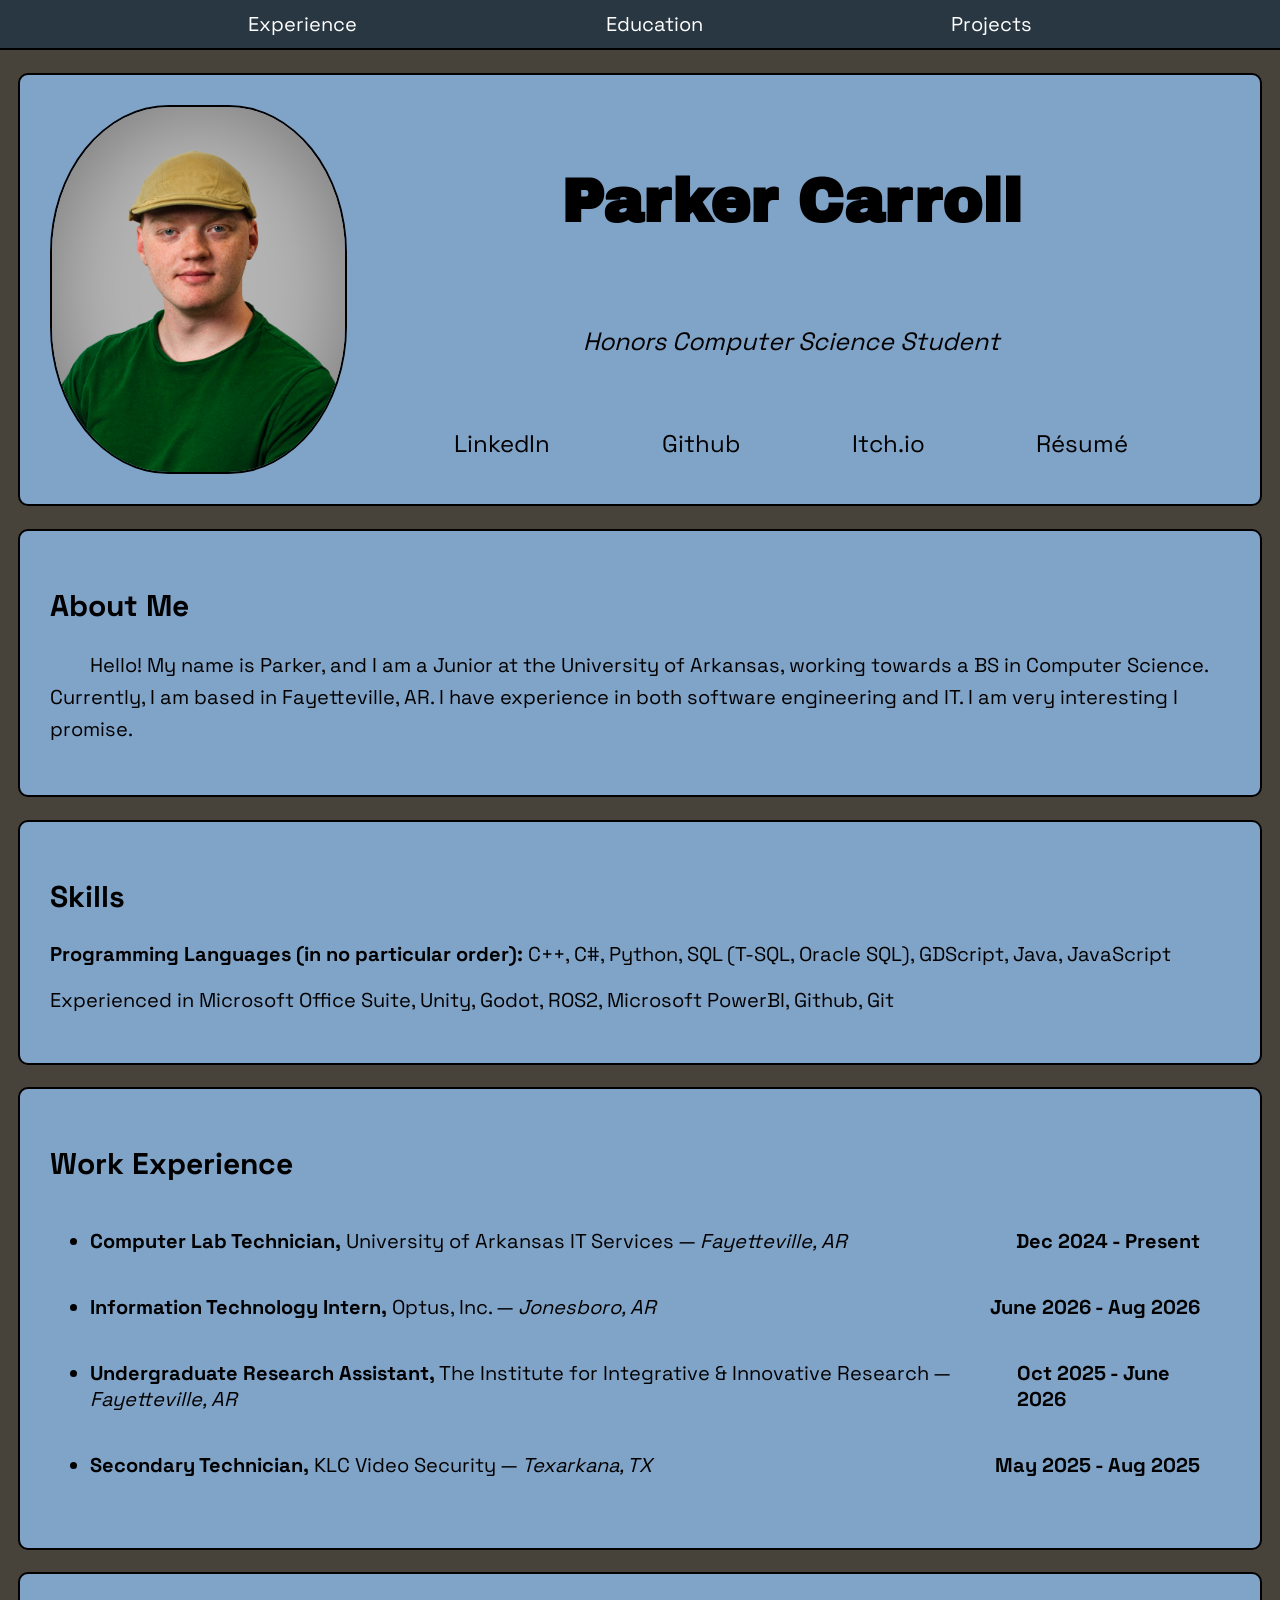
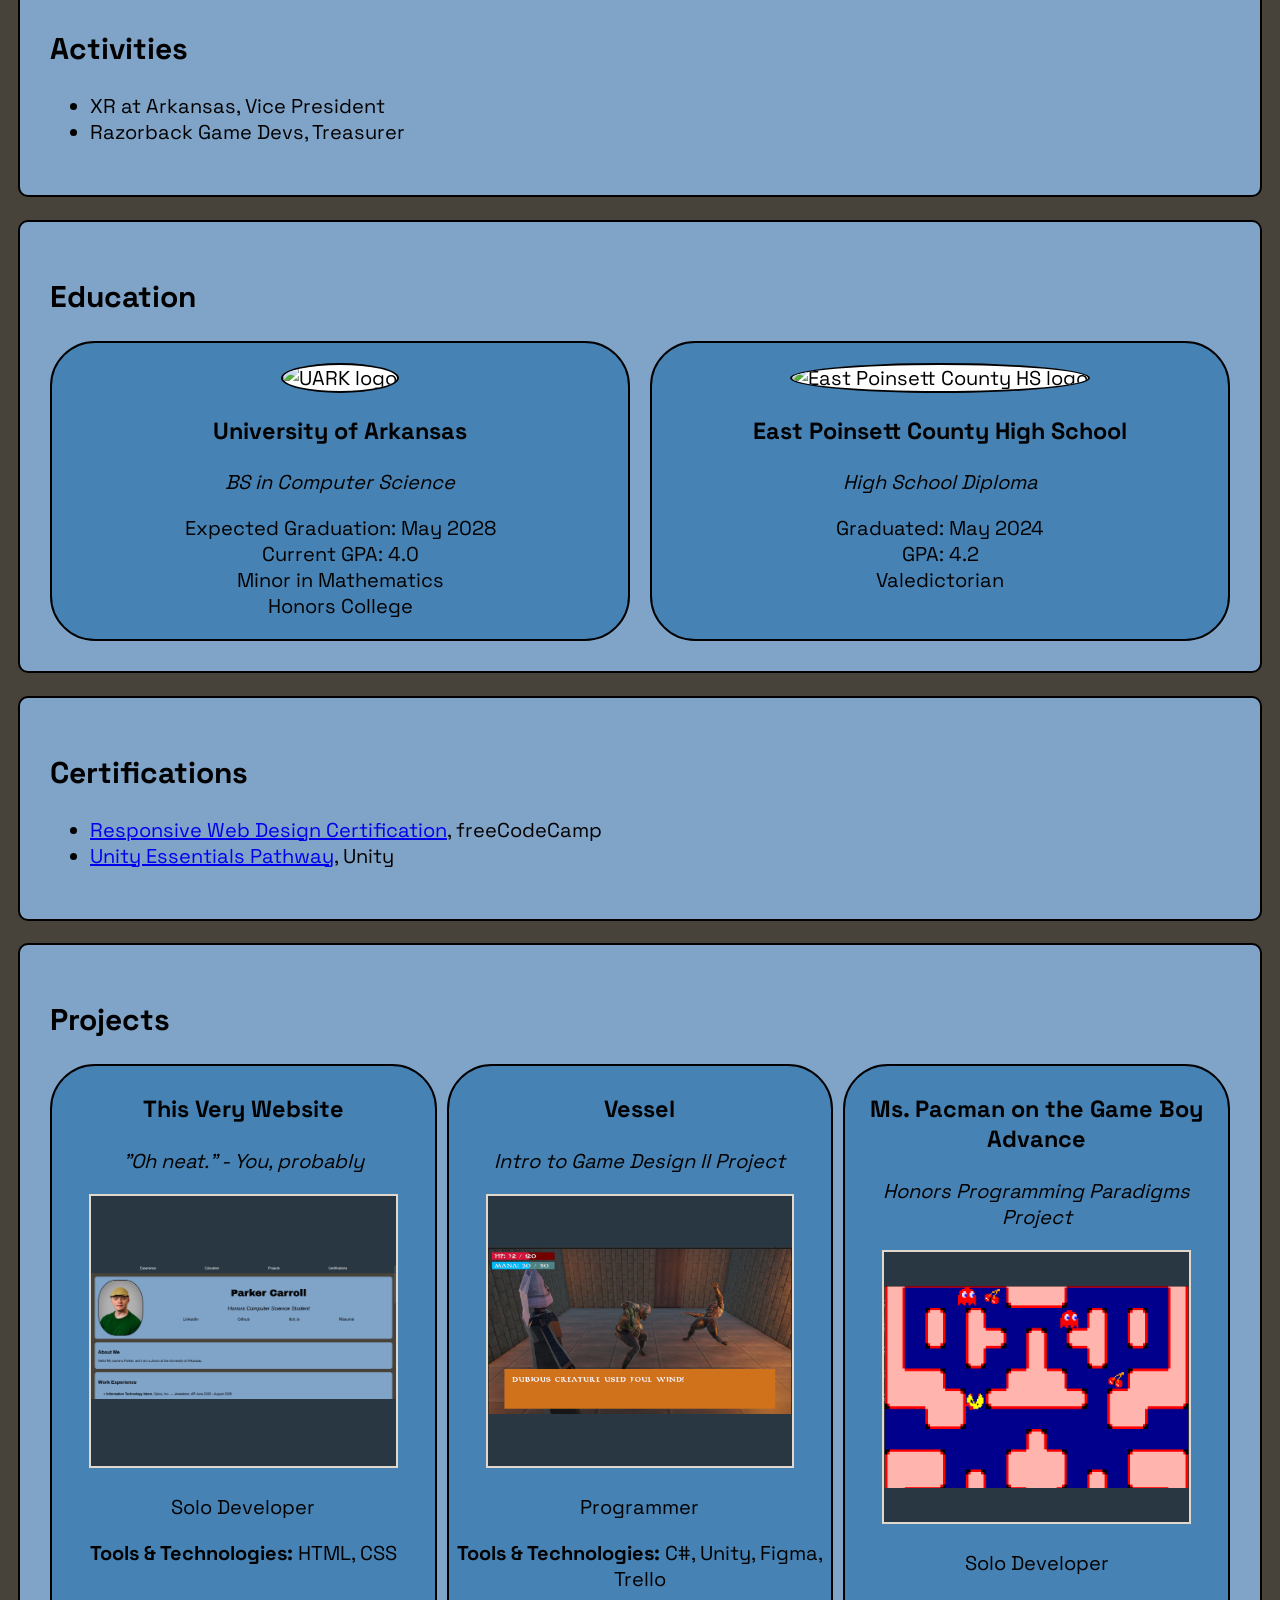
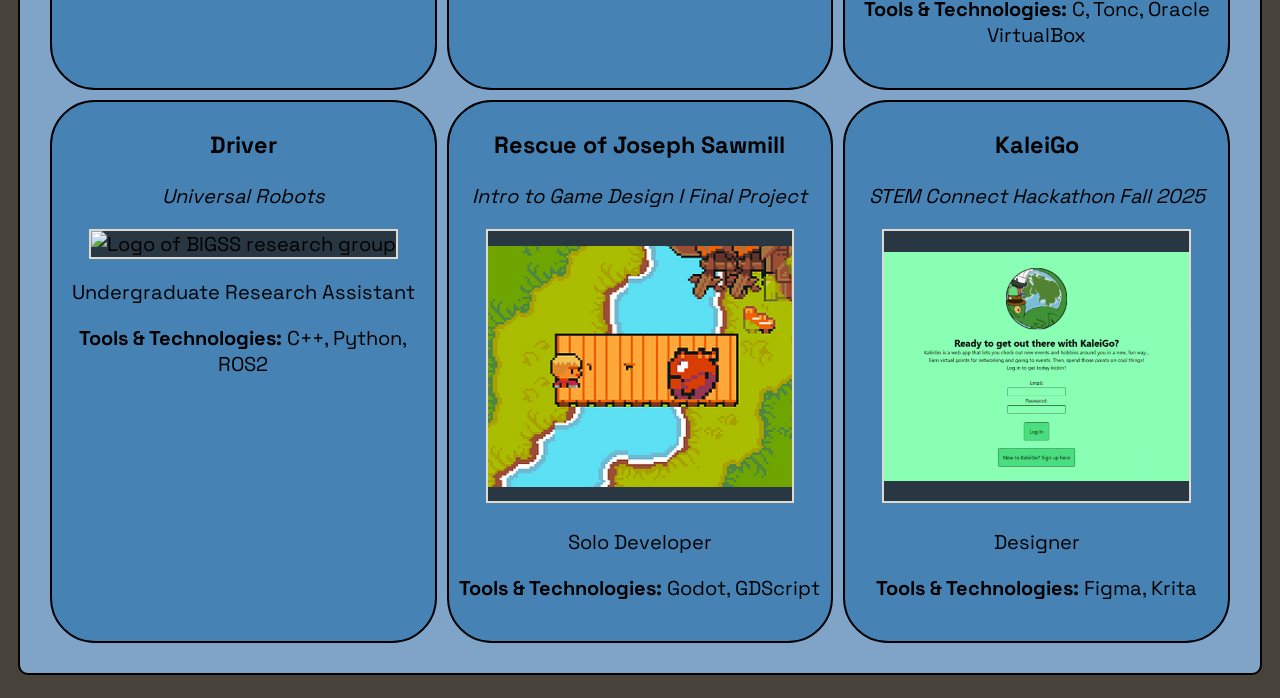
==== index.html @ 0cec453d "Added comments and made minor changes" ====
<!DOCTYPE html>
<html lang="en">

<head>
    <meta charset="utf-8" />
    <meta name="viewport" content="width=device-width, initial-scale=1.0" />
    <meta name="description" content="The portfolio of Parker Carroll.">
    <title>Parker Carroll</title>
    <link rel="stylesheet" href="css/styles.css" />
    <link rel="stylesheet" href="https://fonts.googleapis.com/css2?family=Archivo+Black&display=swap" />
    <link rel="stylesheet" href="https://fonts.googleapis.com/css2?family=Space+Grotesk:wght@300..700&display=swap">
    <link rel="icon" type="image/png" href="assets\images\tempicon.png" />
</head>

<body>
     <!-- Header w/ Navigation Links -->
    <header>
        <nav id="nav-link">
            <a href="#work">Experience</a>
            <a href="#education">Education</a>
            <a href="#projects">Projects</a>
        </nav>
    </header>

    <main>
         <!-- Intro Section -->
        <section id="intro">
            <img src="assets\images\Optus.webp" alt="A professional photo of Parker" id="pfp">
            <div id="intro-text">
                <h1 id="name">Parker Carroll</h1>
                <p id="subtitle">Honors Computer Science Student</p>
                <div id="social-links">
                    <a href="https://www.linkedin.com/in/parkercarr/" target="_blank">LinkedIn</a>
                    <a href="https://github.com/ParkerFunnyman" target="_blank">Github</a>
                    <a href="https://parkerfunnyman.itch.io/" target="_blank">Itch.io</a>
                    <a href="assets\resumes\Parker Carroll Resume.pdf" target="_blank">Résumé</a>
                </div>
            </div>

        </section>

        <!-- About Me Section -->
        <section id="about-me">
            <h2>About Me</h2>
            <p>Hello! My name is Parker, and I am a Junior at the University of Arkansas, working towards a BS in
                Computer Science. Currently, I am based in Fayetteville, AR.
                I have experience in both software engineering and IT. I am very interesting I promise.
            </p>
        </section>

         <!-- Skills Section -->
        <section id="skills">
            <h2>Skills</h2>
            <p><strong>Programming Languages (in no particular order):</strong> C++, C#, Python, SQL (T-SQL, Oracle SQL), GDScript, Java, JavaScript</p>
            <p>Experienced in Microsoft Office Suite, Unity, Godot, ROS2, Microsoft PowerBI, Github, Git</p>
        </section>

        <!-- Work Section -->
        <section id="work">
            <h2>Work Experience</h2>
            <ul>
                <li>
                    <div class="job">
                        <p>
                            <span>Computer Lab Technician,</span>
                            <span> University of Arkansas IT Services —</span>
                            <span> Fayetteville, AR</span>
                        </p>
                        <p><span>Dec 2024 - Present</span></p>
                    </div>
                    <div class="job">
                <li>
                    <div class="job">
                        <p>
                            <span>Information Technology Intern,</span>
                            <span> Optus, Inc. —</span>
                            <span> Jonesboro, AR</span>
                        </p>
                        <p><span>June 2026 - Aug 2026</span></p>
                    </div>
                </li>
                <li>
                    <div class="job">
                        <p>
                            <span>Undergraduate Research Assistant,</span>
                            <span> The Institute for Integrative & Innovative Research —</span>
                            <span> Fayetteville, AR</span>
                        </p>
                        <p><span>Oct 2025 - June 2026</span></p>
                    </div>
                </li>
                <li>
                    <div class="job">
                        <p>
                            <span>Secondary Technician,</span>
                            <span> KLC Video Security —</span>
                            <span> Texarkana, TX</span>
                        </p>
                        <p><span>May 2025 - Aug 2025</span></p>
                    </div>
                </li>
            </ul>
        </section>

         <!-- Activities Section -->
        <section id="activities">
            <h2>Activities</h2>
            <ul>
                <li>
                    XR at Arkansas, Vice President
                </li>
                <li>
                    Razorback Game Devs, Treasurer
                </li>
            </ul>
        </section>

         <!-- Education Section -->
        <section id="education">
            <h2>Education</h2>
            <div id="education-container">
                <div class="school">
                    <img src="https://pbs.twimg.com/profile_images/684063798257254400/IBTeeoKG_400x400.png" alt="UARK logo"
                        class="school-logo" />
                    <h3>University of Arkansas</h3>
                    <p>BS in Computer Science</p>
                    <ul>
                        <li>Expected Graduation: May 2028</li>
                        <li>Current GPA: 4.0</li>
                        <li>Minor in Mathematics</li>
                        <li>Honors College</li>
                    </ul>
                </div>
                <div class="school">
                    <img src="https://cmsv2-assets.apptegy.net/uploads/6183/logo/7321/Poinsett_County__AR_Logo_color.png"
                        alt="East Poinsett County HS logo" />
                    <h3>East Poinsett County High School</h3>
                    <p>High School Diploma</p>
                    <ul>
                        <li>Graduated: May 2024</li>
                        <li>GPA: 4.2</li>
                        <li>Valedictorian</li>
                    </ul>
                </div>
            </div>
        </section>

         <!-- Certifications Section -->
        <section id="certifications">
            <h2>Certifications</h2>
            <ul>
                <li><a href="https://www.freecodecamp.org/certification/pfunnyman/responsive-web-design-v9"
                        target="_blank">Responsive Web Design Certification</a>, freeCodeCamp</li>
                <li><a href="https://www.credly.com/badges/a82318ec-0089-4acd-8765-df71b796dfda/" target="_blank">Unity
                        Essentials Pathway</a>, Unity</li>
            </ul>
        </section>

         <!-- Projects Section -->
        <section id="projects">
            <h2>Projects</h2>
            <div id="project-container">
                <div class="project">
                    <a href="#intro" target="_blank">
                        <h3>This Very Website</h3>
                        <p>"Oh neat." - You, probably</p>
                        <img src="assets\images\TempWebsite.png" alt="Screenshot of the website" />
                    </a>
                    <p>Solo Developer</p>
                    <p><strong>Tools & Technologies:</strong> HTML, CSS</p>
                </div>
                <div class="project">
                    <a href="https://github.com/ParkerFunnyman/gdii-battle-ui-demo/" target="_blank">
                        <h3>Vessel</h3>
                        <p>Intro to Game Design II Project</p>
                        <img src="assets\images\Vessel.png" alt="Screenshot of a battle in Vessel" />
                    </a>
                    <p>Programmer</p>
                    <p><strong>Tools & Technologies:</strong> C#, Unity, Figma, Trello</p>
                </div>
                <div class="project">
                    <a href="https://github.com/ParkerFunnyman/programming-paradigms-honors-project" target="_blank">
                        <h3>Ms. Pacman on the Game Boy Advance</h3>
                        <p>Honors Programming Paradigms Project</p>
                        <img src="assets\images\Honors Project.png"
                            alt="Screenshot of Ms. Pacman game running on a GBA Emulator" />
                    </a>
                    <p>Solo Developer</p>
                    <p><strong>Tools & Technologies:</strong> C, Tonc, Oracle VirtualBox</p>
                </div>
                <div class="project">
                    <a href="https://github.com/uark-i3r-bigss/Universal_Robots_CB2_ROS2_Driver/tree/tempkilted"
                        target="_blank">
                        <h3>Driver</h3>
                        <p>Universal Robots</p>
                        <img src="https://avatars.githubusercontent.com/u/195025045?s=60&v=4"
                            alt="Logo of BIGSS research group" />
                    </a>
                    <p>Undergraduate Research Assistant</p>
                    <p><strong>Tools & Technologies:</strong> C++, Python, ROS2</p>
                </div>
                <div class="project">
                    <a href="https://parkerfunnyman.itch.io/the-rescue-of-joseph-sawmill" target="_blank">
                        <h3>Rescue of Joseph Sawmill</h3>
                        <p>Intro to Game Design I Final Project</p>
                        <img src="assets\images\Joseph Sawmill.png"
                            alt="The preview image of Rescue of Joseph Sawmill" />
                    </a>
                    <p>Solo Developer</p>
                    <p><strong>Tools & Technologies:</strong> Godot, GDScript</p>
                </div>
                <div class="project">
                    <a href="https://github.com/nosesoap/KaleiGo" target="_blank">
                        <h3>KaleiGo</h3>
                        <p>STEM Connect Hackathon Fall 2025</p>
                        <img src="assets\images\KaleiGo.png" alt="Log-in screen for KaleiGo" />
                    </a>
                    <p>Designer</p>
                    <p><strong>Tools & Technologies:</strong> Figma, Krita</p>
                </div>
        </section>
    </main>

    <footer>
    </footer>

</body>

</html>
---- css/styles.css ----
:root {
    /*Color Pallette From https://in.pinterest.com/pin/51580358228009205/*/
    --outer-space: #293742;
    --dark-pastel-blue: #80A3C8;
    --bone: #E0D8CD;
    --wenge: #5E5A51;
    --dark-lava: #47423A;

    --header-height: 50px;
    font-size: 20px;
}

body {
    background-color: var(--dark-lava);
    font-family: "Space Grotesk", sans-serif;
    color: black;
}

/* HEADER */
header {
    box-sizing: border-box;
    position: fixed;
    top: 0;
    left: 0;
    width: 100%;
    height: var(--header-height);
    background-color: var(--outer-space);
    z-index: 999;
    border-bottom: black 2px solid;
}

#nav-link {
    width: 100%;
    height: 100%;
    display: flex;
    align-items: center;
    justify-content: space-evenly;
}

#nav-link a {
    text-decoration: none;
    color: white;
}

#nav-link a:hover {
    color: gray;
}

main {
    margin-top: calc(var(--header-height) + 2.5vh);
}

section {
    background-color: var(--dark-pastel-blue);
    padding: 1.5rem;
    margin: 2.5vh 10px;
    border-radius: 10px;
    border: black 2px solid;
}

/* INTRO */
#intro {
    display: grid;
    grid-template-columns: 1fr 3fr;
    grid-template-areas: "pfp intro-text";
    gap: 10px;

    text-align: center;
}
#pfp {
    grid-area: "pfp";
    border: black 2px solid;
    border-radius: 40%;
    margin-right: 25px;
    max-width: 100%;
}

#intro-text{
    grid-area: "intro-text";
    display: flex;
    flex-direction: column;
    justify-content: space-evenly;
}

#name {
    font-family: "Archivo Black", sans-serif;
    font-size: 3rem;
}

#subtitle {
    font-style: italic;
    font-size: 25px;
}

#social-links {
    margin-top: 3.5%;
    display: flex;
    justify-content: space-evenly;
    font-size: 1.2rem;
    flex-wrap: wrap;
    gap: 10px;
}

#social-links a {
    color: black;
    text-decoration: none;
}

#social-links a:visited {
    color: black;
}

#social-links a:hover {
    color: white;
}

/* ABOUT ME */
#about-me p {
    text-indent: 2em;
    line-height: 1.6em;
}

/* WORK EXPERIENCE */

.job {
    display: flex;
    width: 100%;
}

.job p {
    margin-right: 1.5em;
}

.job span:first-child {
    font-weight: bold;
}

.job span:nth-child(3) {
    font-style: italic;
}

.job p:last-child {
    margin-left: auto;
}

/* EDUCATION */

#education-container{
    display: grid;
    grid-template-columns: 1fr 1fr;
    gap: 20px;
}

.school{
    border: black 2px solid;
    border-radius: 5vh;
    background-color: steelblue;
    text-align: center;
    padding: 20px;
}

.school img{
    width: min(30vh, 30vw, calc(50% - 40px));
    height: min(30vh, 30wv, calc(50% - 40px));
    border-radius: 50%;
    background-color: white;
    border: black 2px solid;
}

.school p{
    font-style: italic;
}

.school ul{
    list-style: none;
    padding: 0;
    margin: 0;
}

/* PROJECTS */
#project-container {
    display: grid;
    grid-template-columns: 1fr 1fr 1fr;
    gap: 10px;
}

.project {
    height: auto;
    border: black 2px solid;
    border-radius: 5vh;
    background-color: steelblue;
    text-align: center;
    padding: 5px 1px 20px 1px;
}

.project img {
    width: 80%;
    height: 30vh;
    object-fit: contain;
    background-color: var(--outer-space);
    border: 2px var(--bone) solid;
}

.project a {
    color: black;
    text-decoration: none;
}

.project a:visited {
    color: black;
}

.project a:hover {
    color: white;
}

.project a:hover img {
    border: 2px white solid;
}

.project a p {
    font-style: italic;
}

footer {
    text-align: center;
}

/* Mobile devices */
@media (max-width: 767px) {
    #pfp {
        height: 25vh;
    }

    #intro {
        overflow: auto;
    }

    #name {
        font-size: 2rem;
    }

    #subtitle {
        font-size: 1rem;
    }

    #project-container {
        display: grid;
        grid-template-columns: 1fr 1fr;
        gap: 10px;
    }

    .project img {
        width: 67%;
    }

}
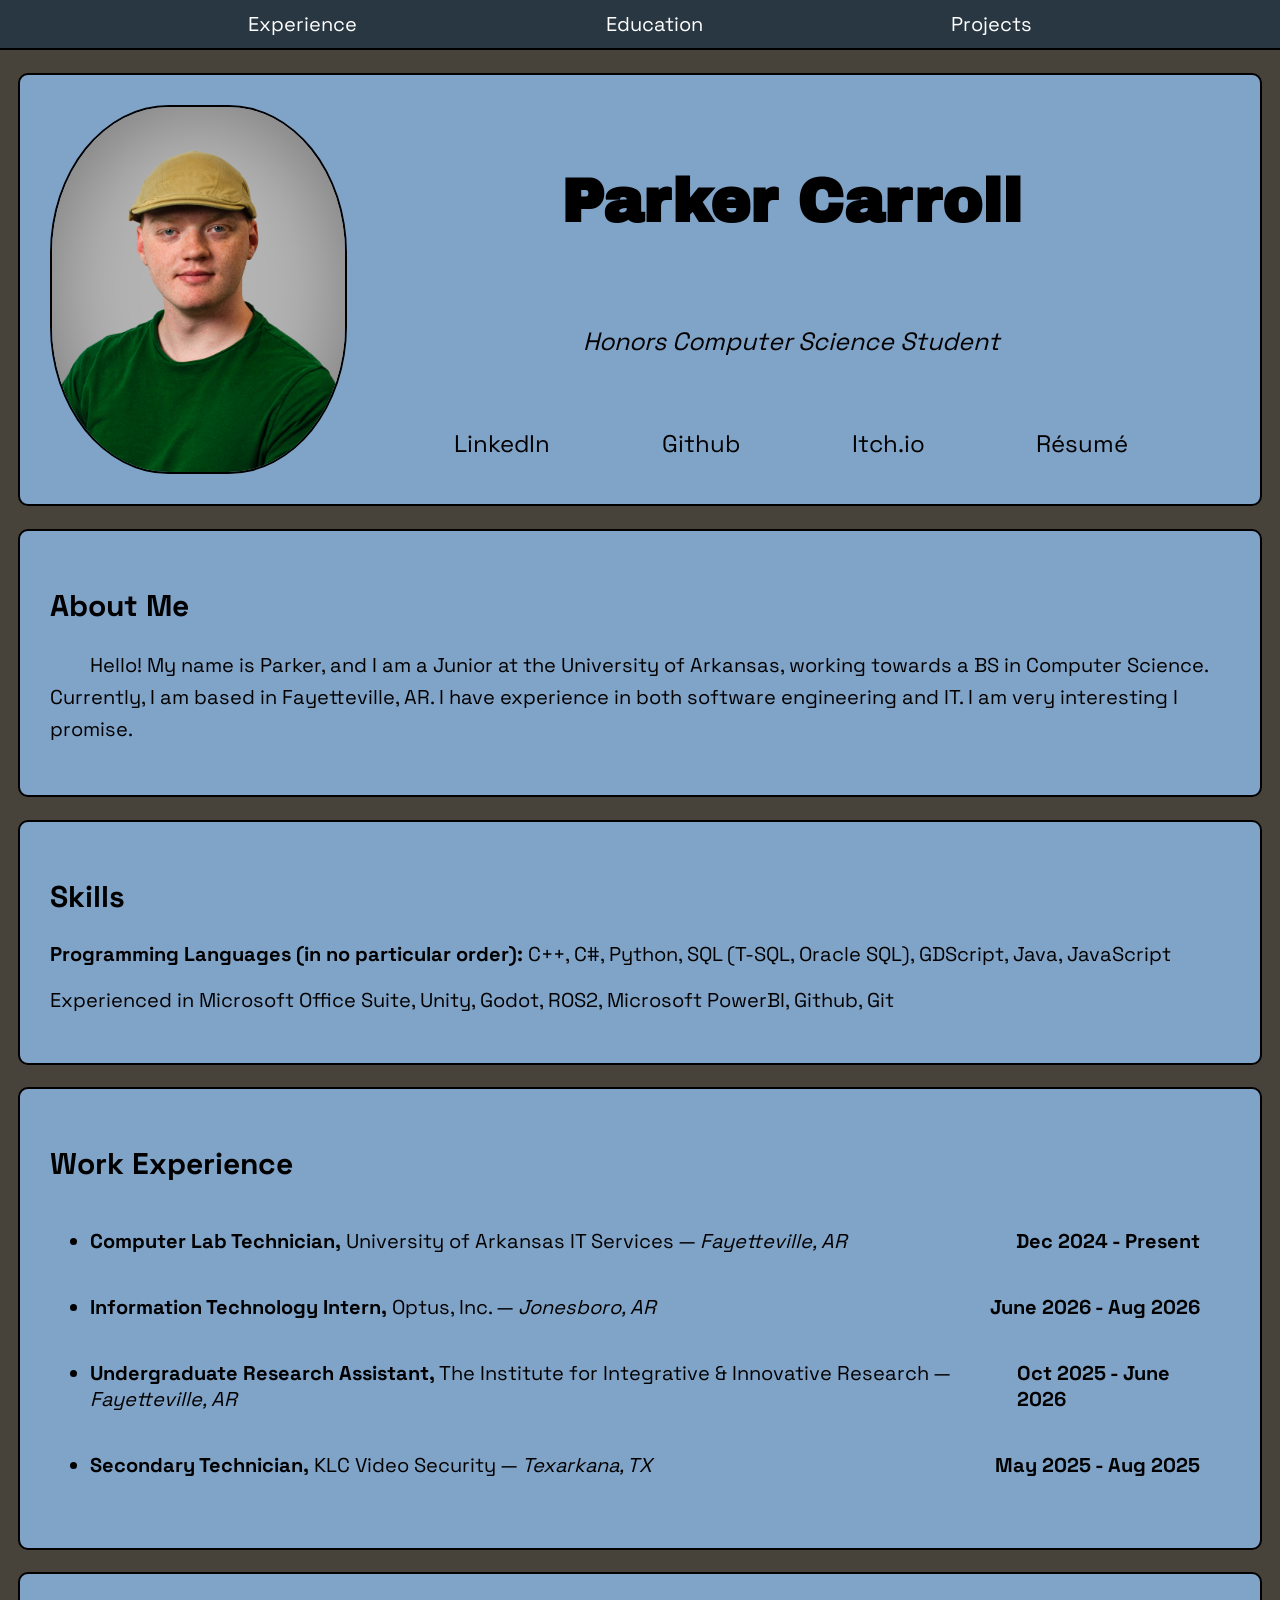
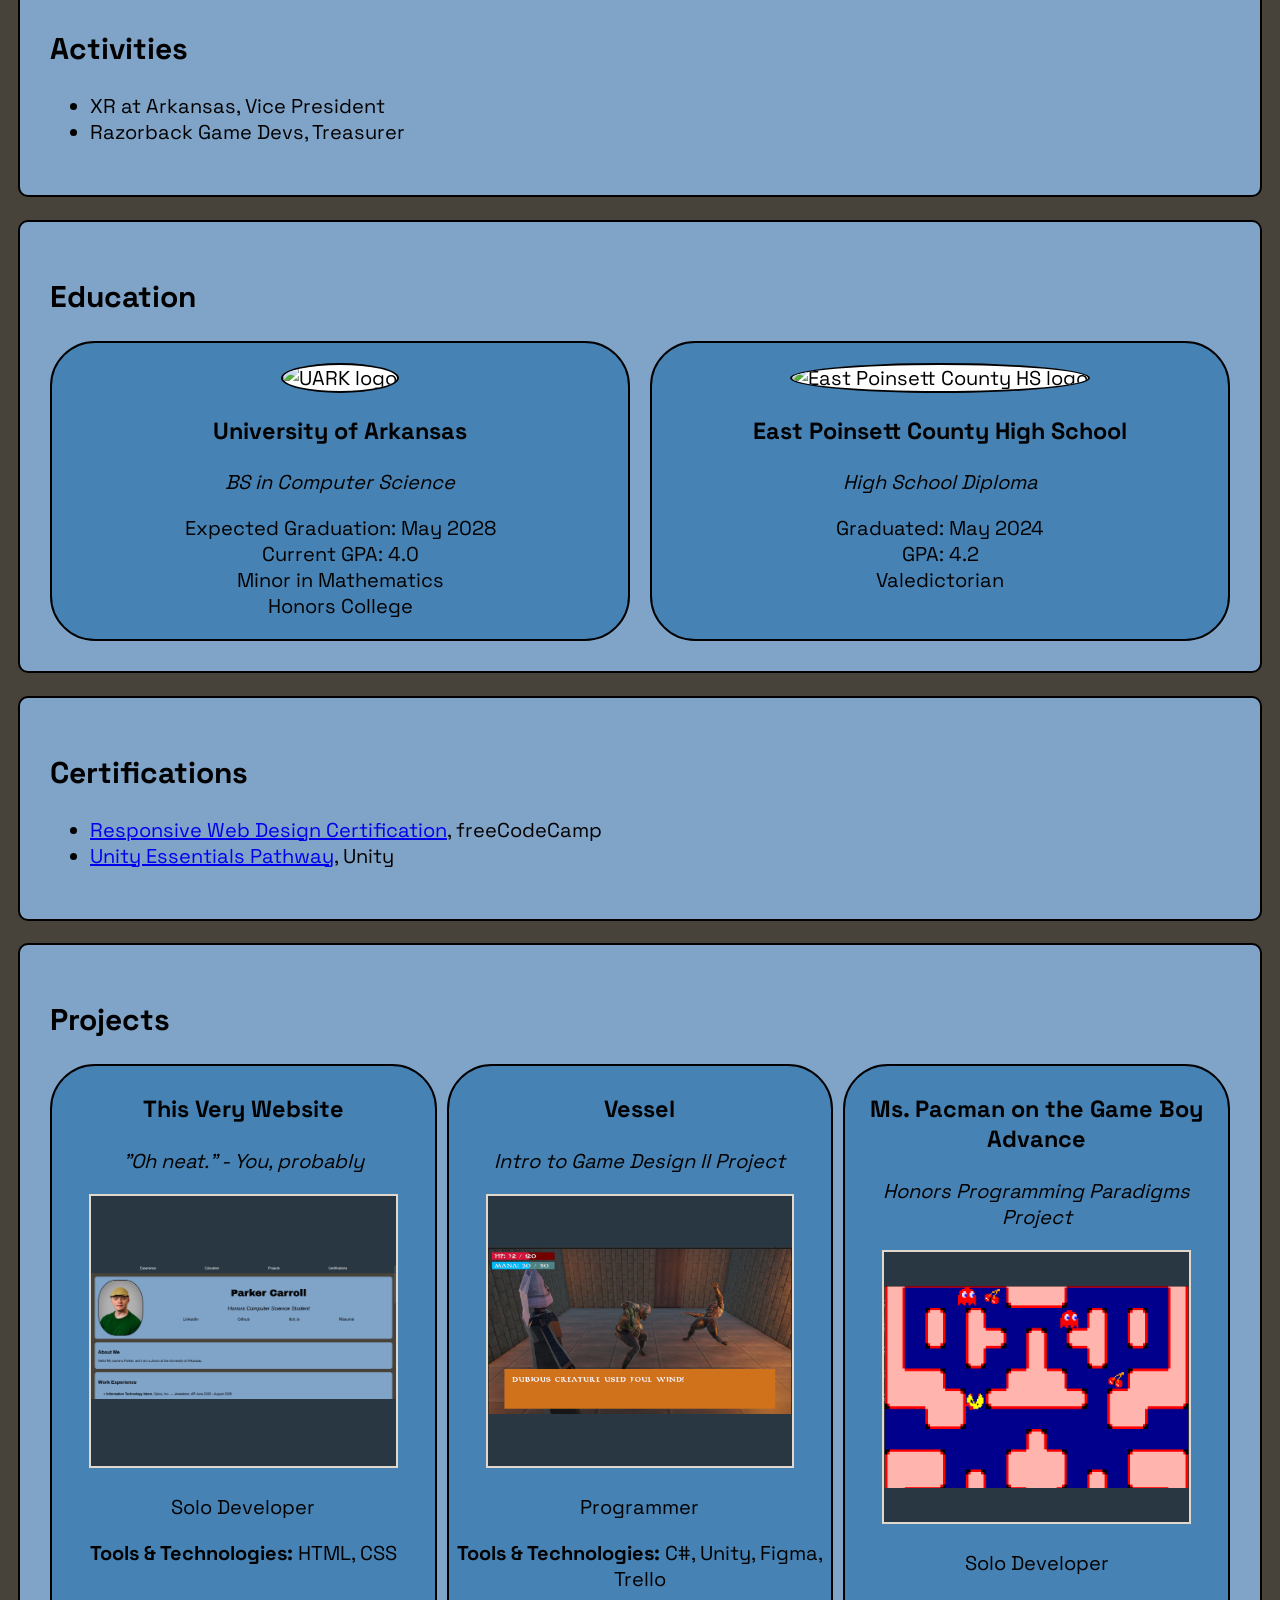
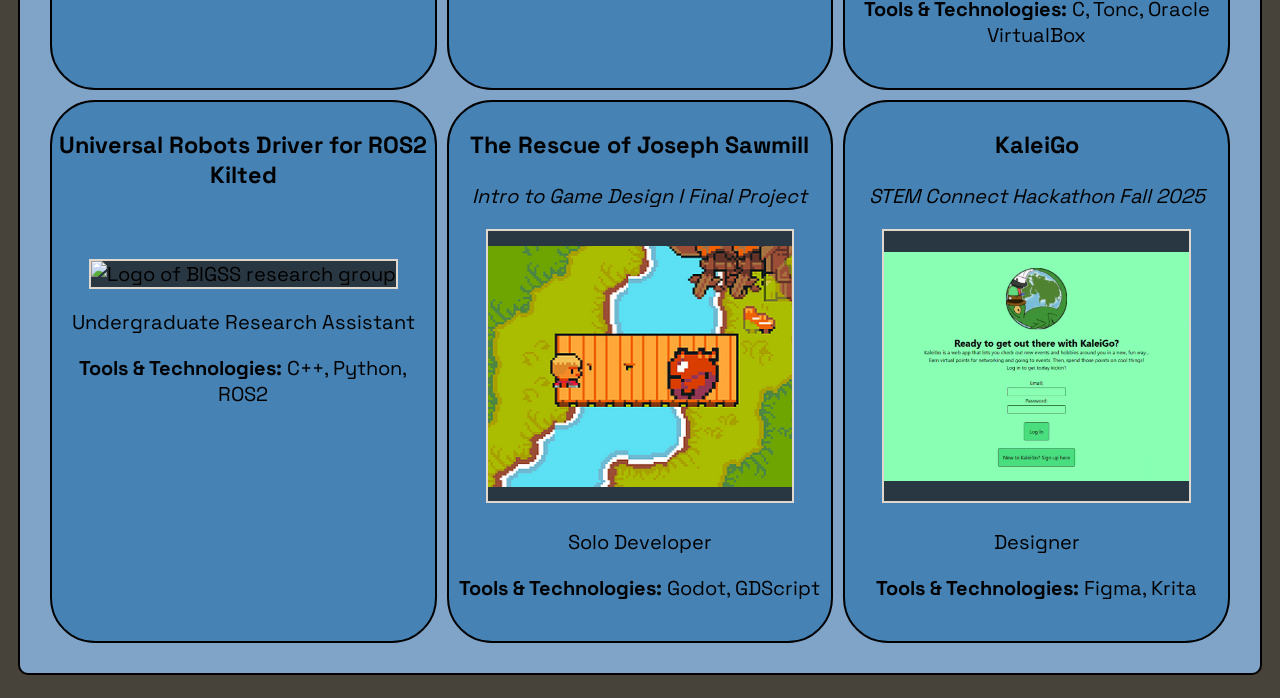
==== commit f949a9bb: "Minor update to Projects section" ====
--- a/index.html
+++ b/index.html
@@ -191,8 +191,8 @@
                 <div class="project">
                     <a href="https://github.com/uark-i3r-bigss/Universal_Robots_CB2_ROS2_Driver/tree/tempkilted"
                         target="_blank">
-                        <h3>Driver</h3>
-                        <p>Universal Robots</p>
+                        <h3>Universal Robots Driver for ROS2 Kilted</h3>
+                        <p><br></p>
                         <img src="https://avatars.githubusercontent.com/u/195025045?s=60&v=4"
                             alt="Logo of BIGSS research group" />
                     </a>
@@ -201,7 +201,7 @@
                 </div>
                 <div class="project">
                     <a href="https://parkerfunnyman.itch.io/the-rescue-of-joseph-sawmill" target="_blank">
-                        <h3>Rescue of Joseph Sawmill</h3>
+                        <h3>The Rescue of Joseph Sawmill</h3>
                         <p>Intro to Game Design I Final Project</p>
                         <img src="assets\images\Joseph Sawmill.png"
                             alt="The preview image of Rescue of Joseph Sawmill" />
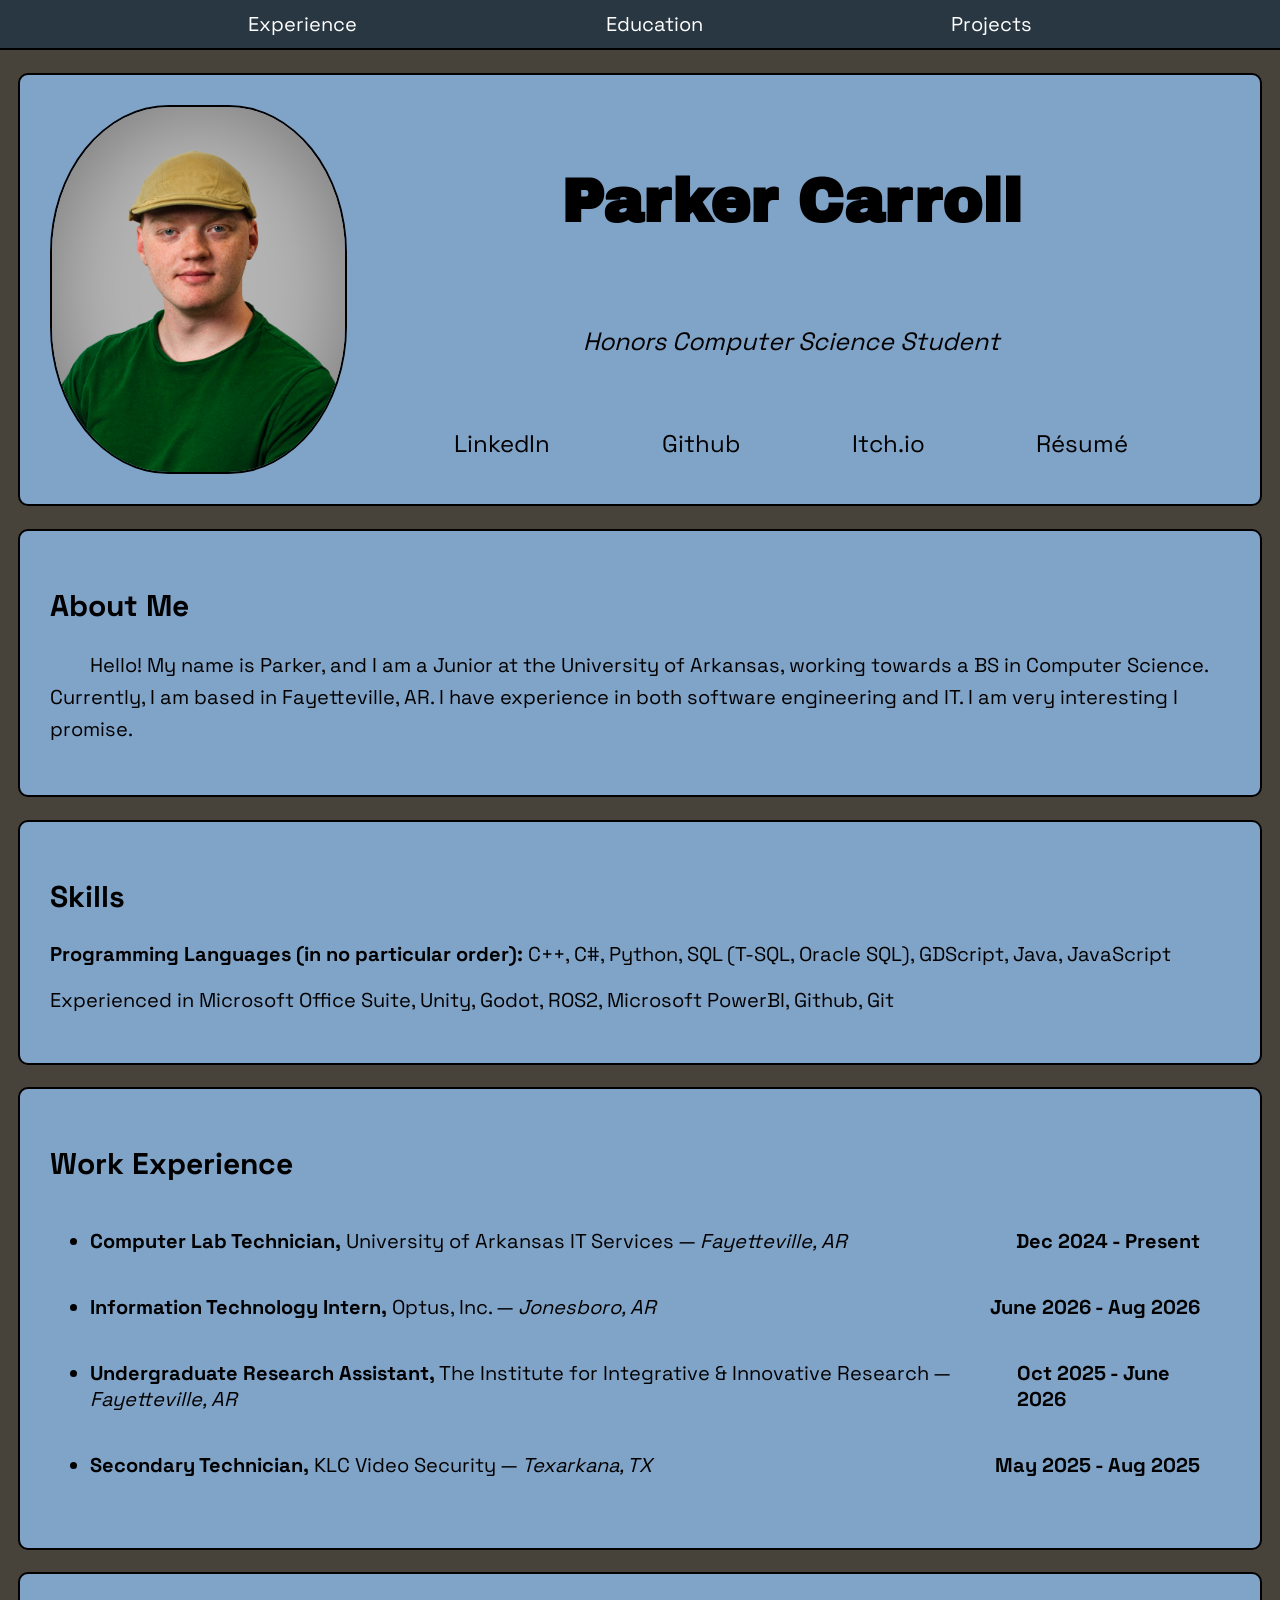
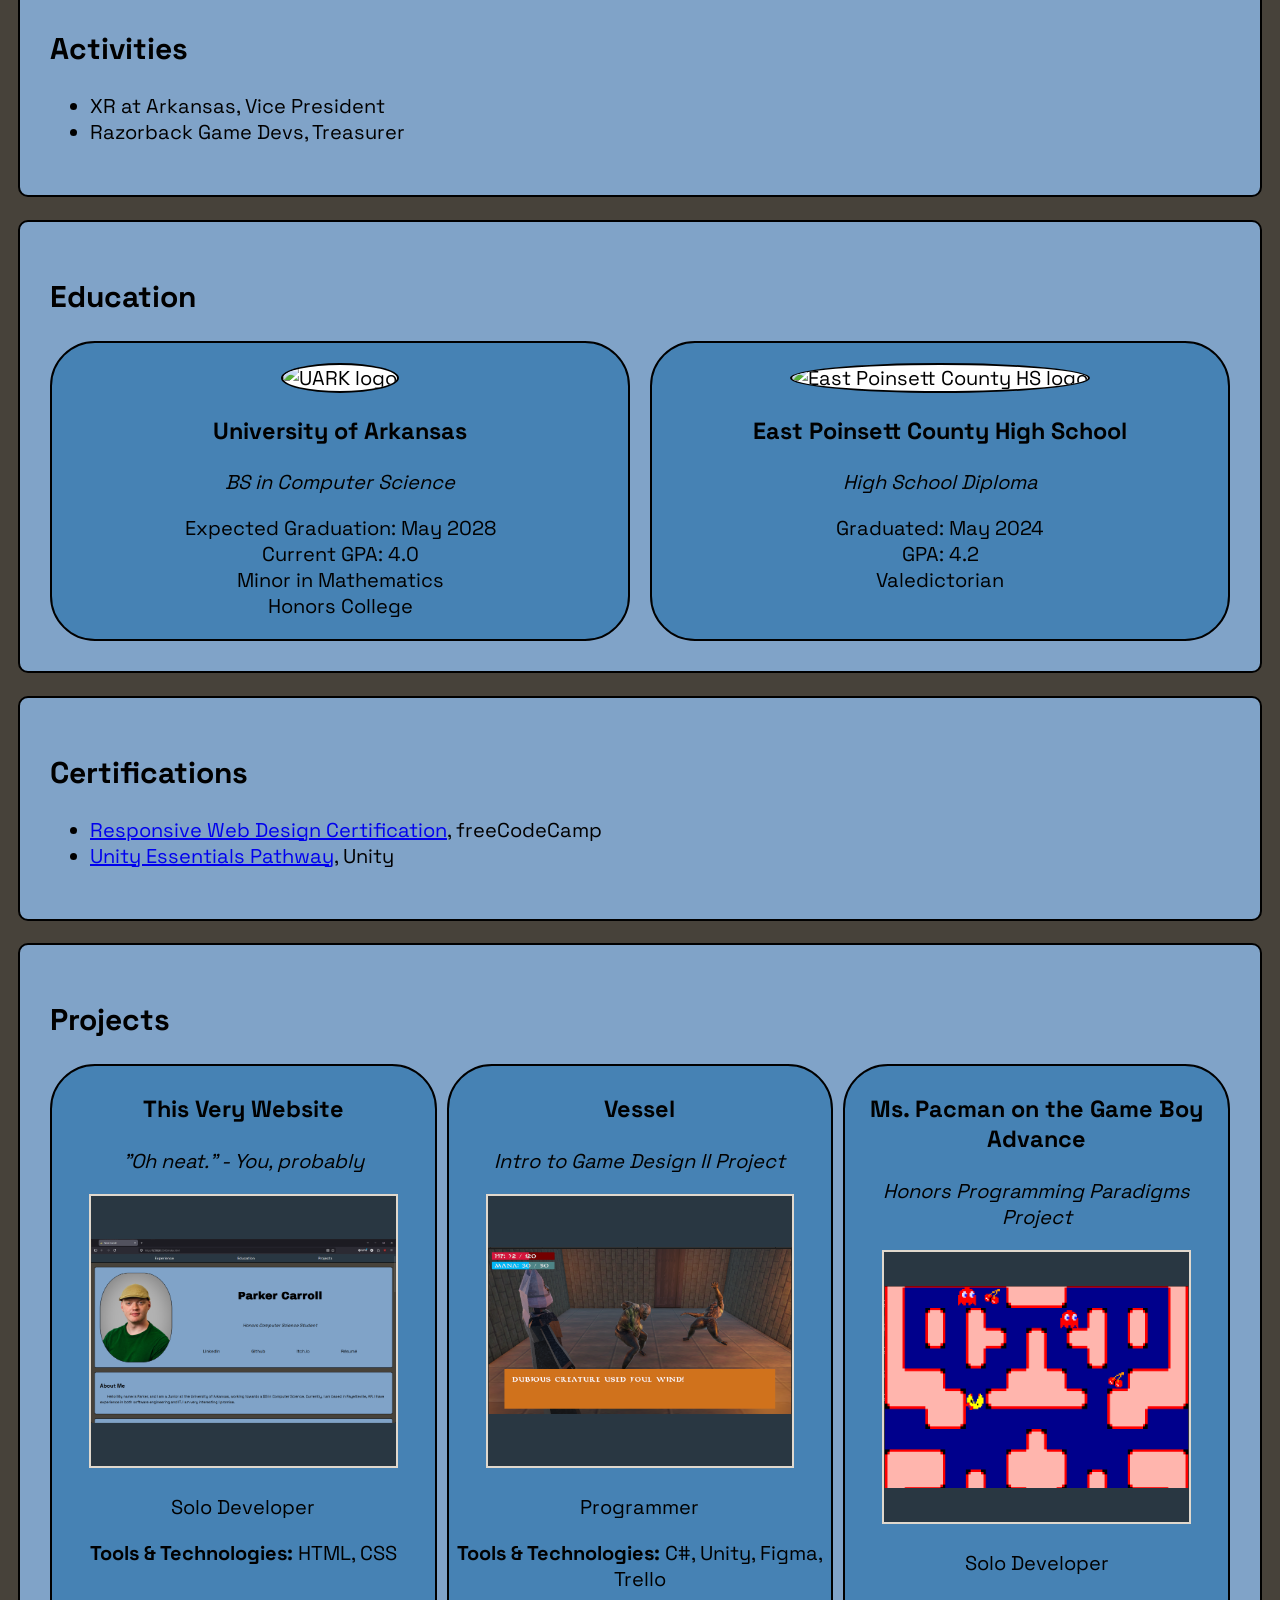
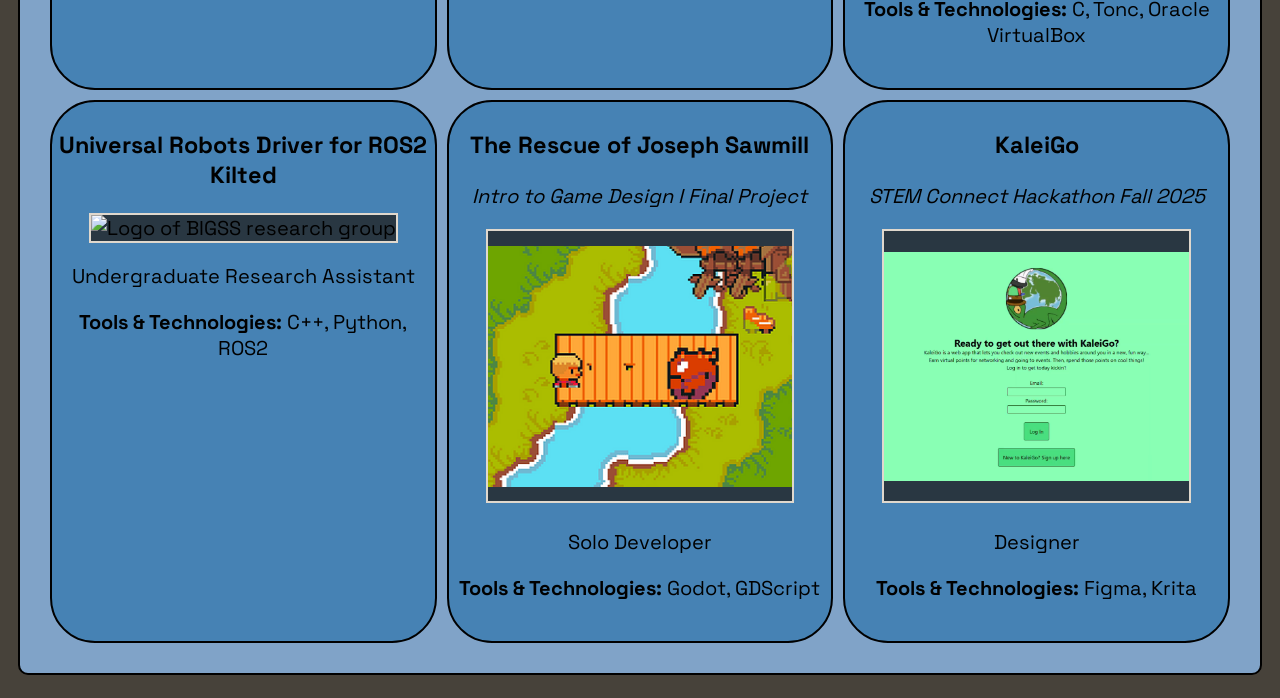
==== commit 0fd7f431: "Updated TempWebsite.png" ====
--- a/index.html
+++ b/index.html
@@ -192,7 +192,7 @@
                     <a href="https://github.com/uark-i3r-bigss/Universal_Robots_CB2_ROS2_Driver/tree/tempkilted"
                         target="_blank">
                         <h3>Universal Robots Driver for ROS2 Kilted</h3>
-                        <p><br></p>
+                        <p></p>
                         <img src="https://avatars.githubusercontent.com/u/195025045?s=60&v=4"
                             alt="Logo of BIGSS research group" />
                     </a>
--- a/css/styles.css
+++ b/css/styles.css
@@ -228,9 +228,6 @@
 
 /* Mobile devices */
 @media (max-width: 767px) {
-    #pfp {
-        height: 25vh;
-    }
 
     #intro {
         overflow: auto;
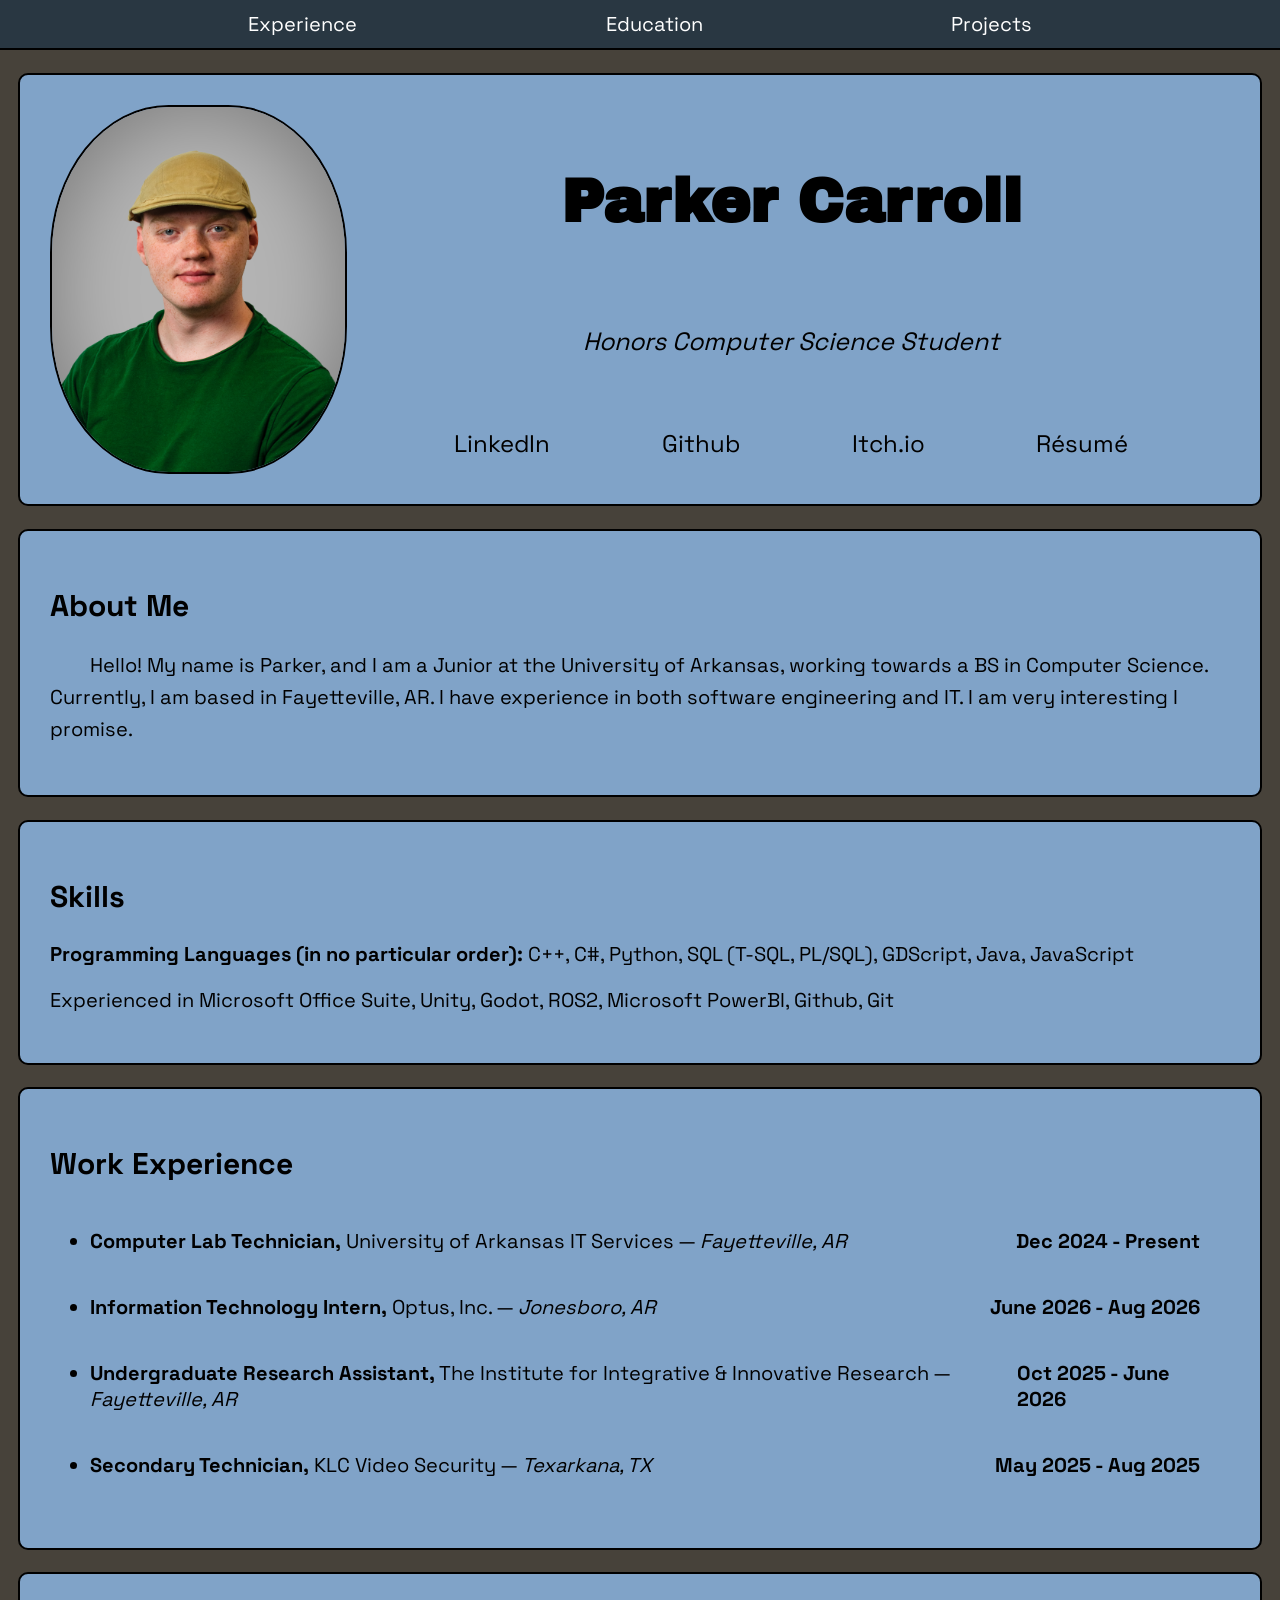
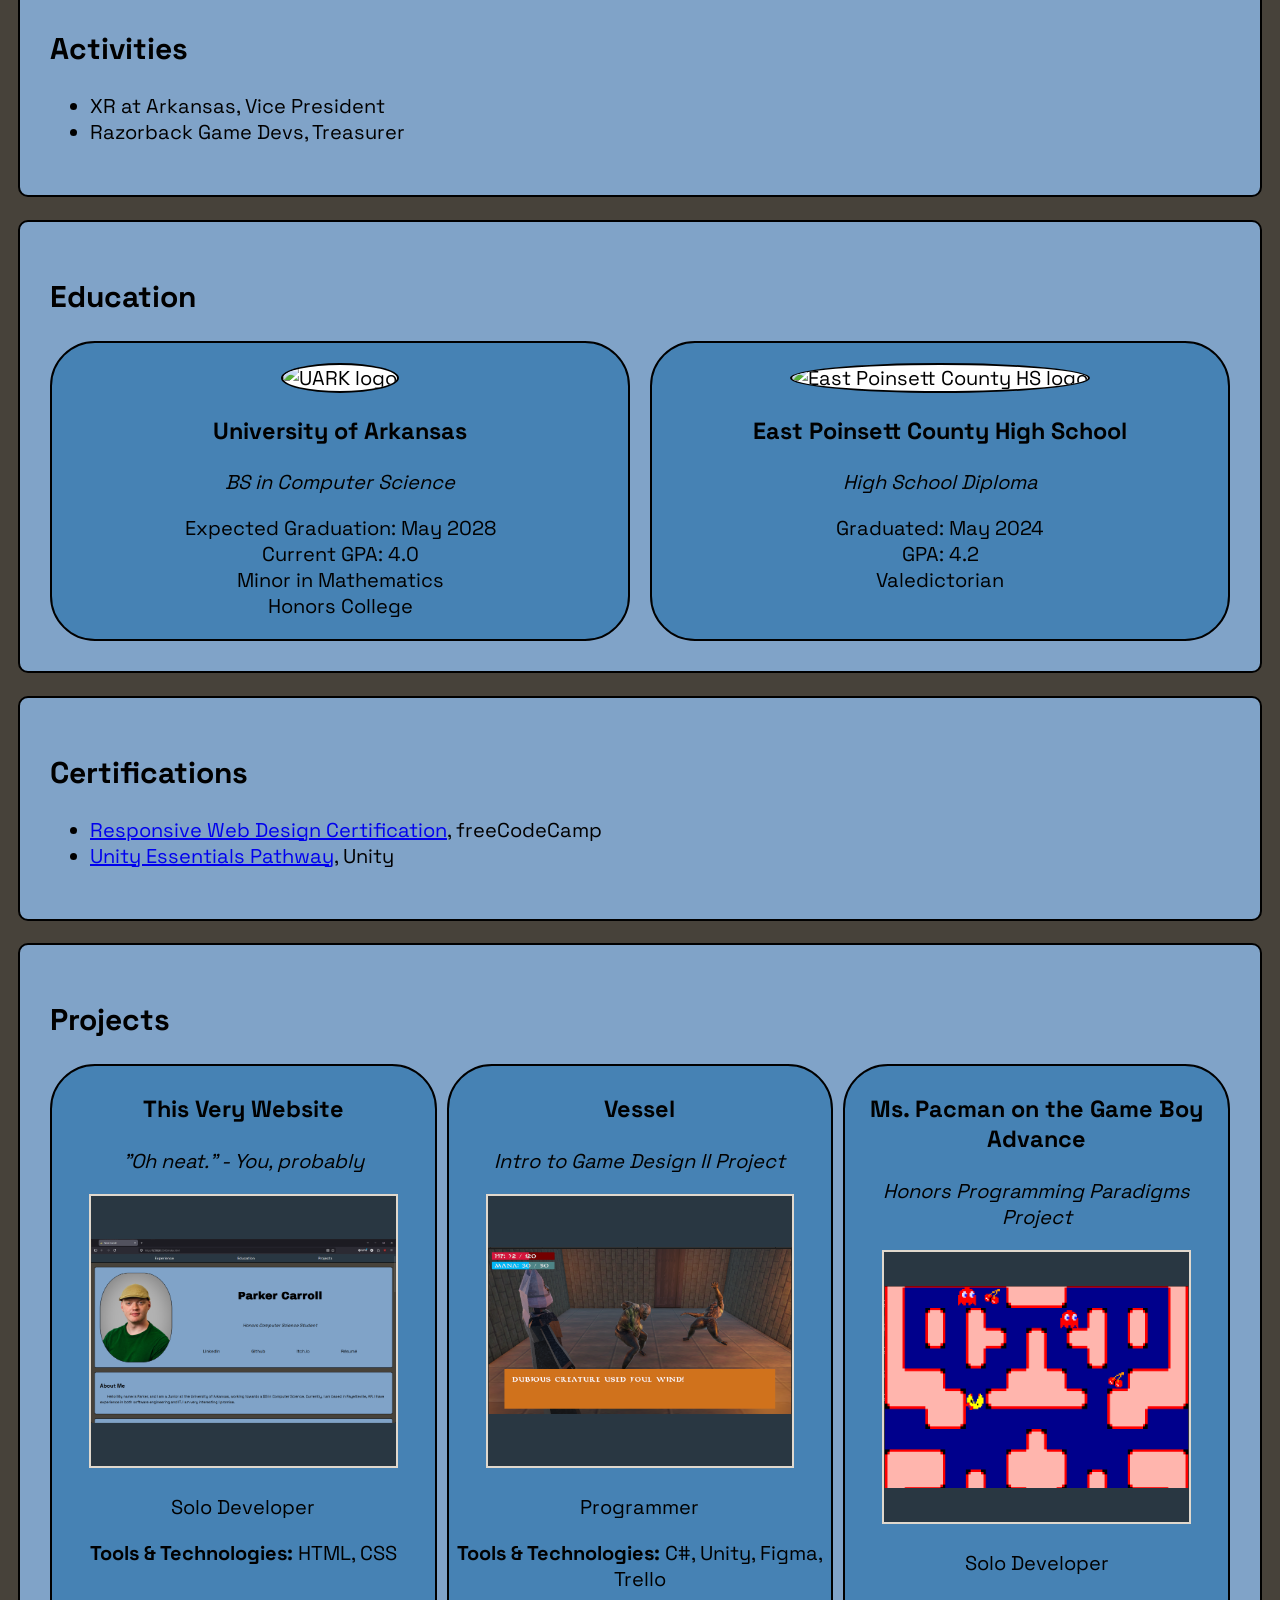
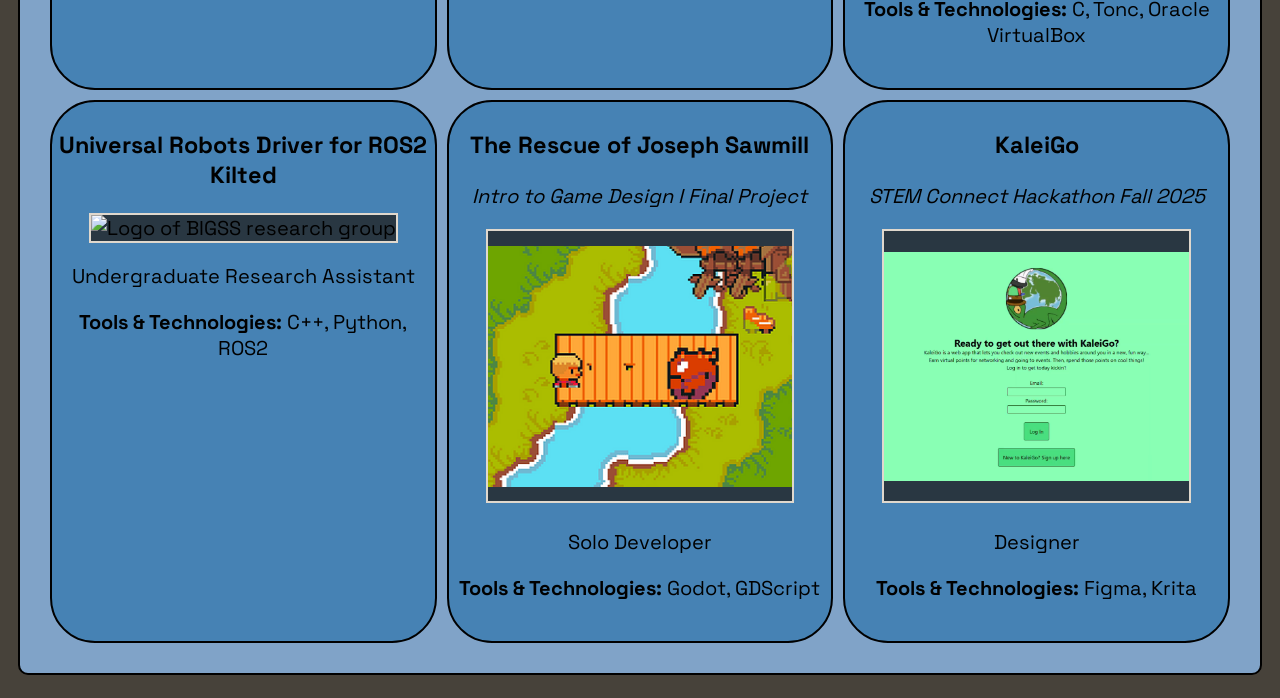
==== commit b75e3e15: "Update index.html" ====
--- a/index.html
+++ b/index.html
@@ -51,7 +51,7 @@
          <!-- Skills Section -->
         <section id="skills">
             <h2>Skills</h2>
-            <p><strong>Programming Languages (in no particular order):</strong> C++, C#, Python, SQL (T-SQL, Oracle SQL), GDScript, Java, JavaScript</p>
+            <p><strong>Programming Languages (in no particular order):</strong> C++, C#, Python, SQL (T-SQL, PL/SQL), GDScript, Java, JavaScript</p>
             <p>Experienced in Microsoft Office Suite, Unity, Godot, ROS2, Microsoft PowerBI, Github, Git</p>
         </section>
 
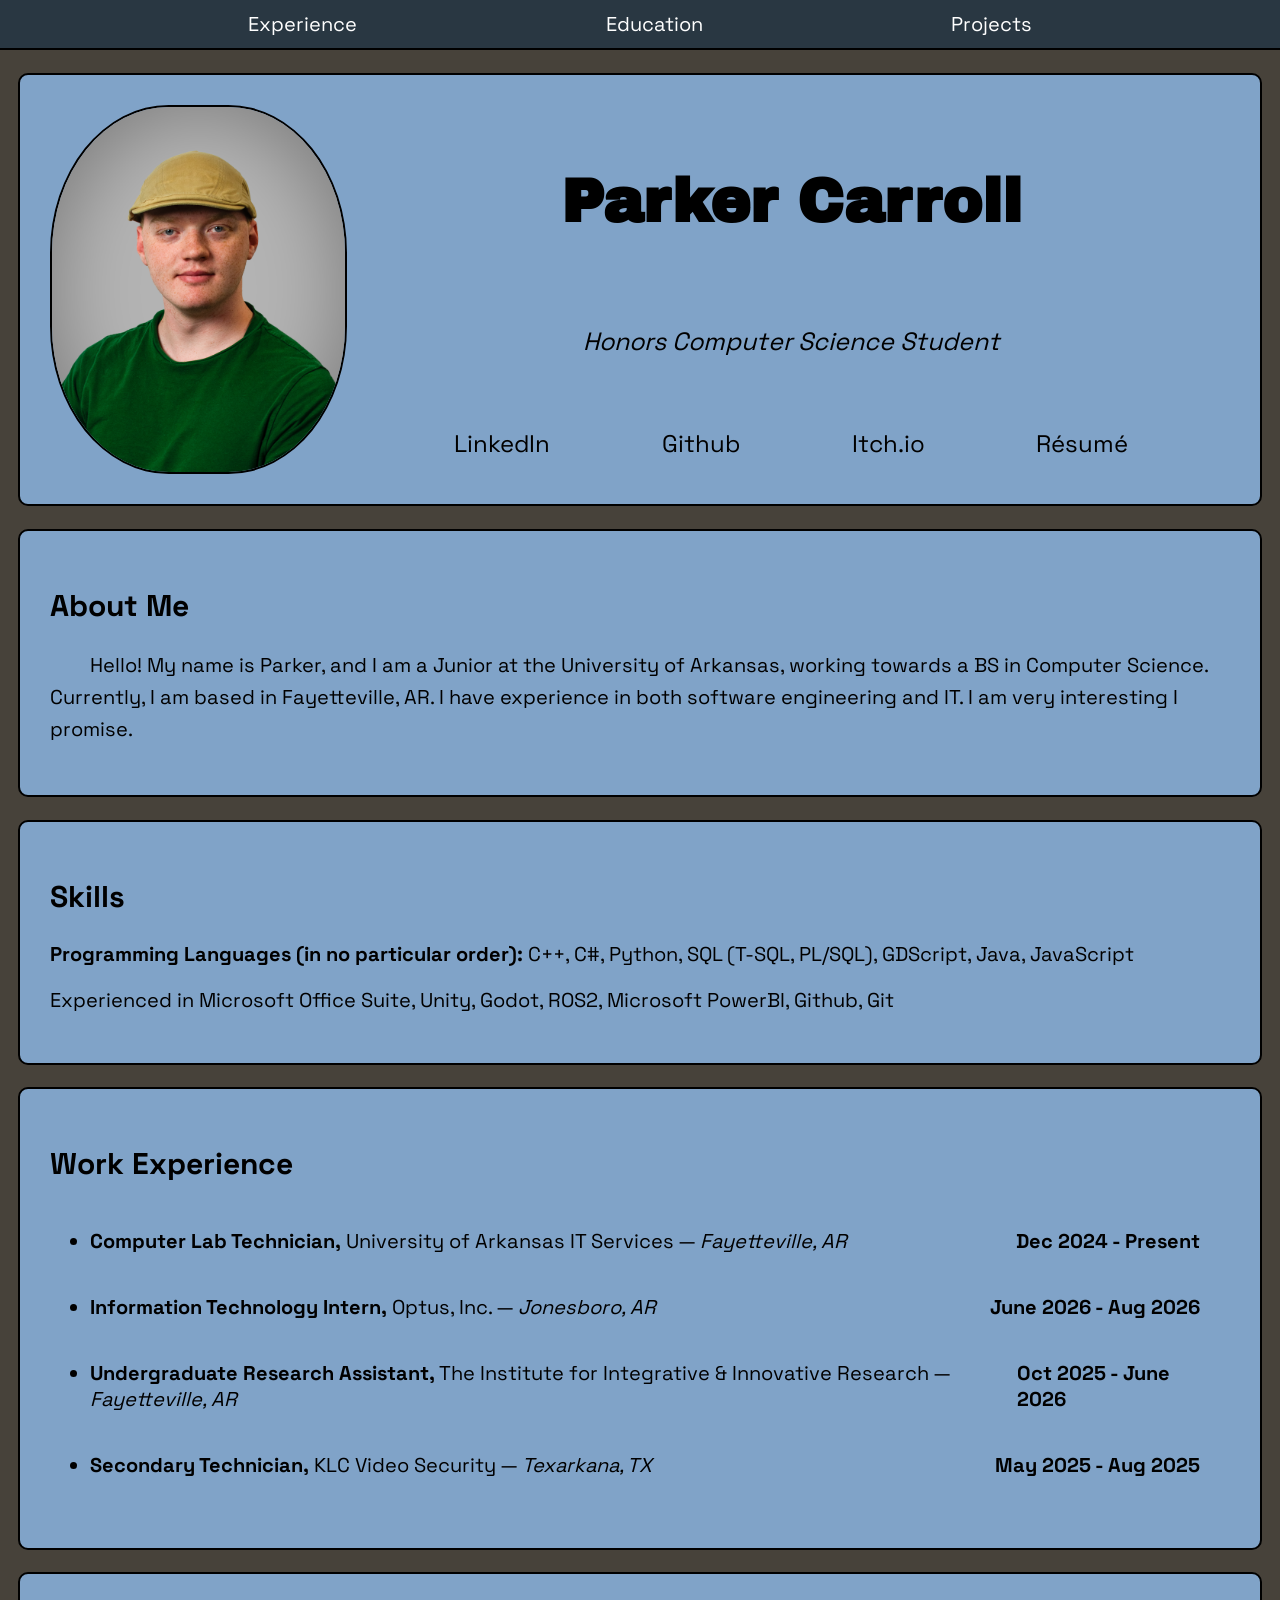
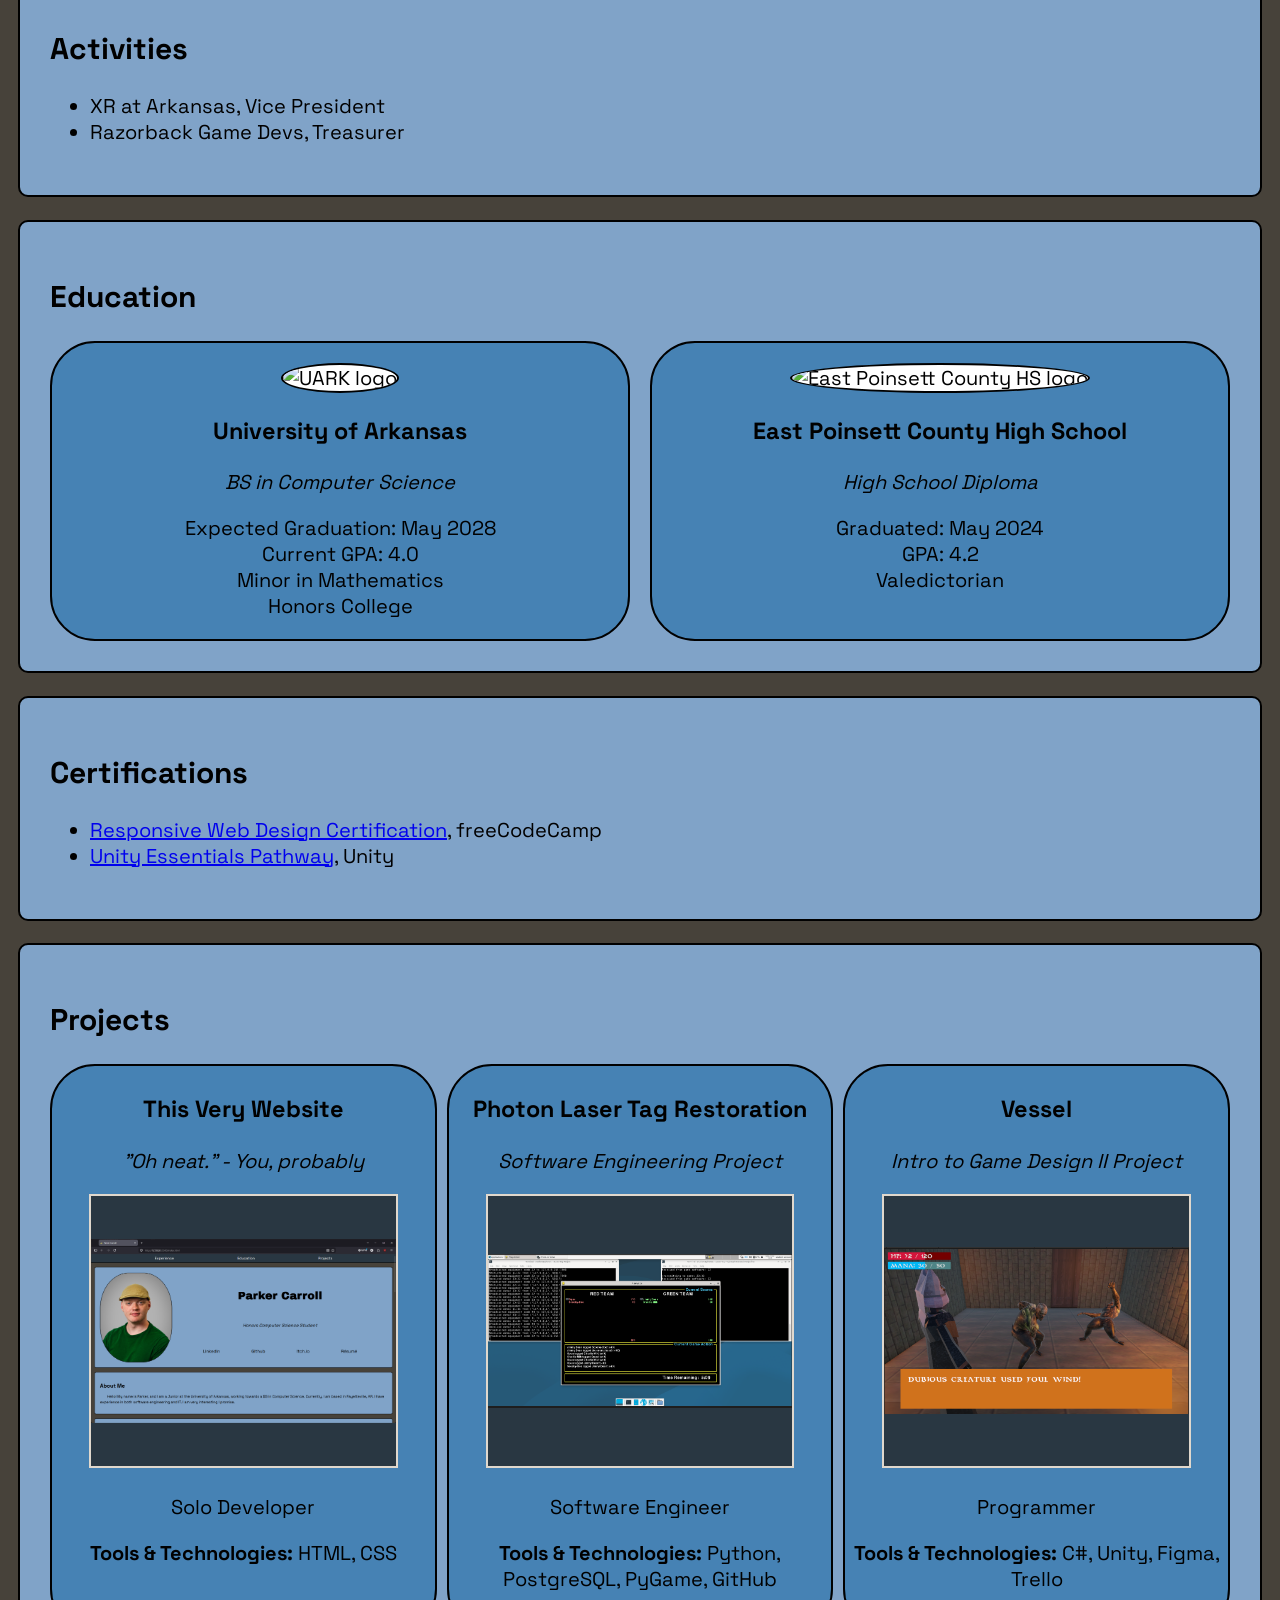
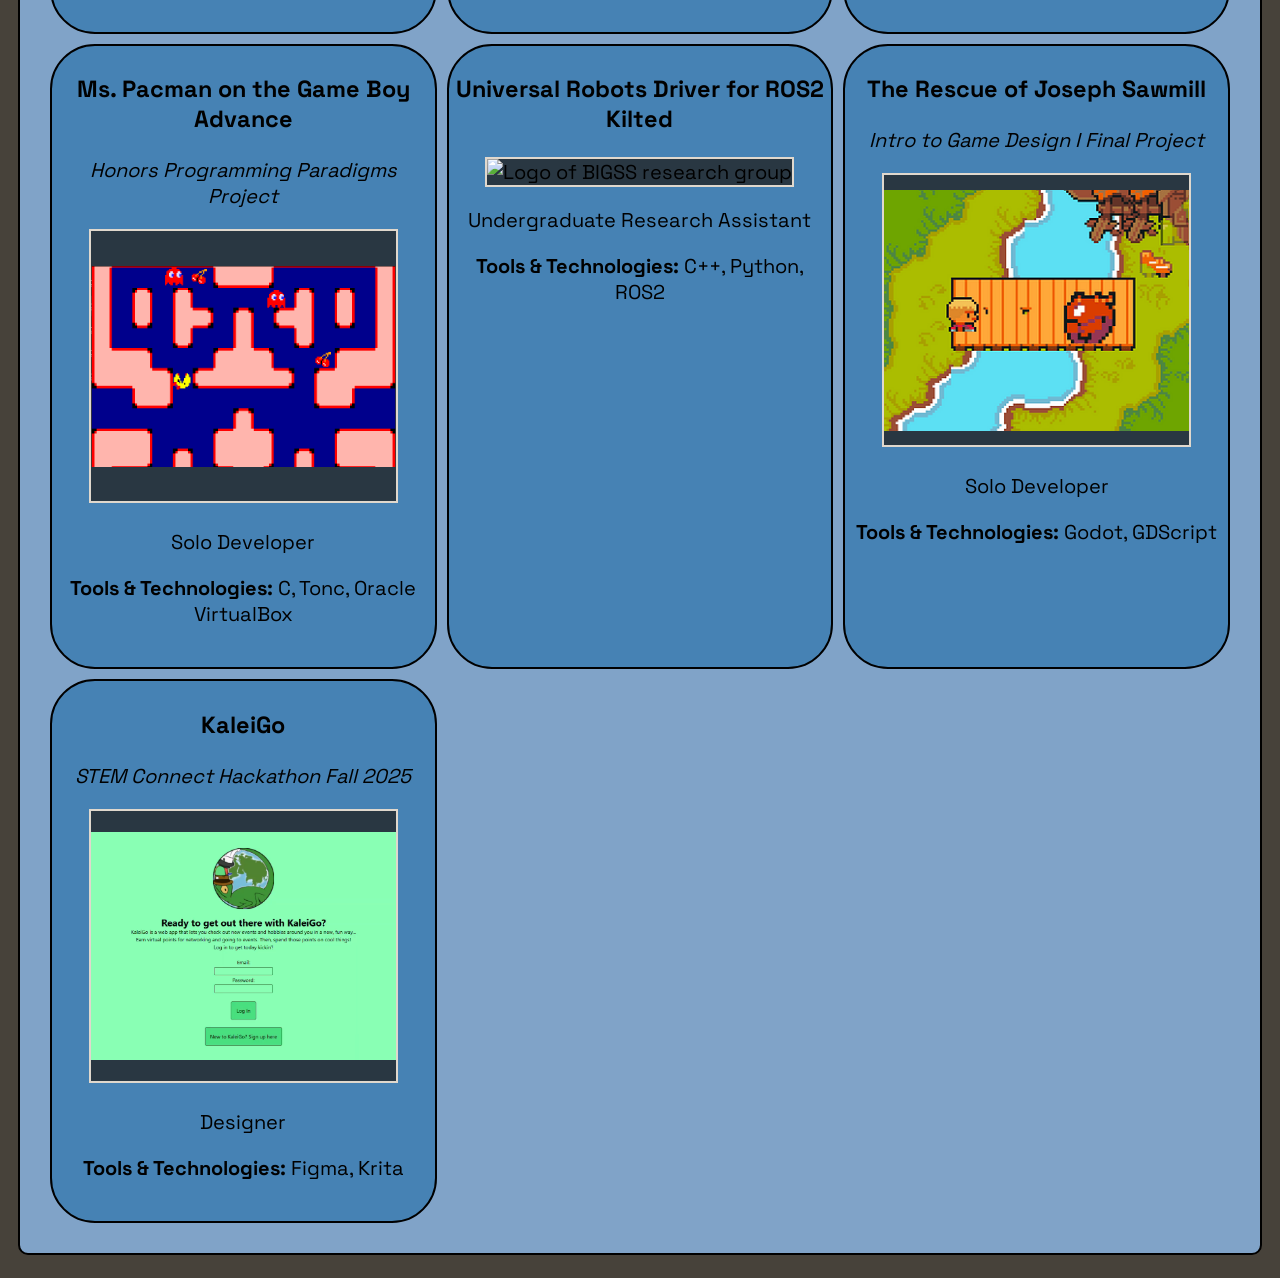
==== commit 58110899: "Added Software Engineering Project" ====
--- a/index.html
+++ b/index.html
@@ -170,6 +170,15 @@
                     <p><strong>Tools & Technologies:</strong> HTML, CSS</p>
                 </div>
                 <div class="project">
+                    <a href="#intro" target="_blank">
+                        <h3>Photon Laser Tag Restoration</h3>
+                        <p>Software Engineering Project</p>
+                        <img src="assets\images\Laser Tag Project.png" alt="Image of laser tag game running" />
+                    </a>
+                    <p>Software Engineer</p>
+                    <p><strong>Tools & Technologies:</strong> Python, PostgreSQL, PyGame, GitHub</p>
+                </div>
+                <div class="project">
                     <a href="https://github.com/ParkerFunnyman/gdii-battle-ui-demo/" target="_blank">
                         <h3>Vessel</h3>
                         <p>Intro to Game Design II Project</p>
@@ -210,7 +219,7 @@
                     <p><strong>Tools & Technologies:</strong> Godot, GDScript</p>
                 </div>
                 <div class="project">
-                    <a href="https://github.com/nosesoap/KaleiGo" target="_blank">
+                    <a href="https://devpost.com/software/kaleigo" target="_blank">
                         <h3>KaleiGo</h3>
                         <p>STEM Connect Hackathon Fall 2025</p>
                         <img src="assets\images\KaleiGo.png" alt="Log-in screen for KaleiGo" />
